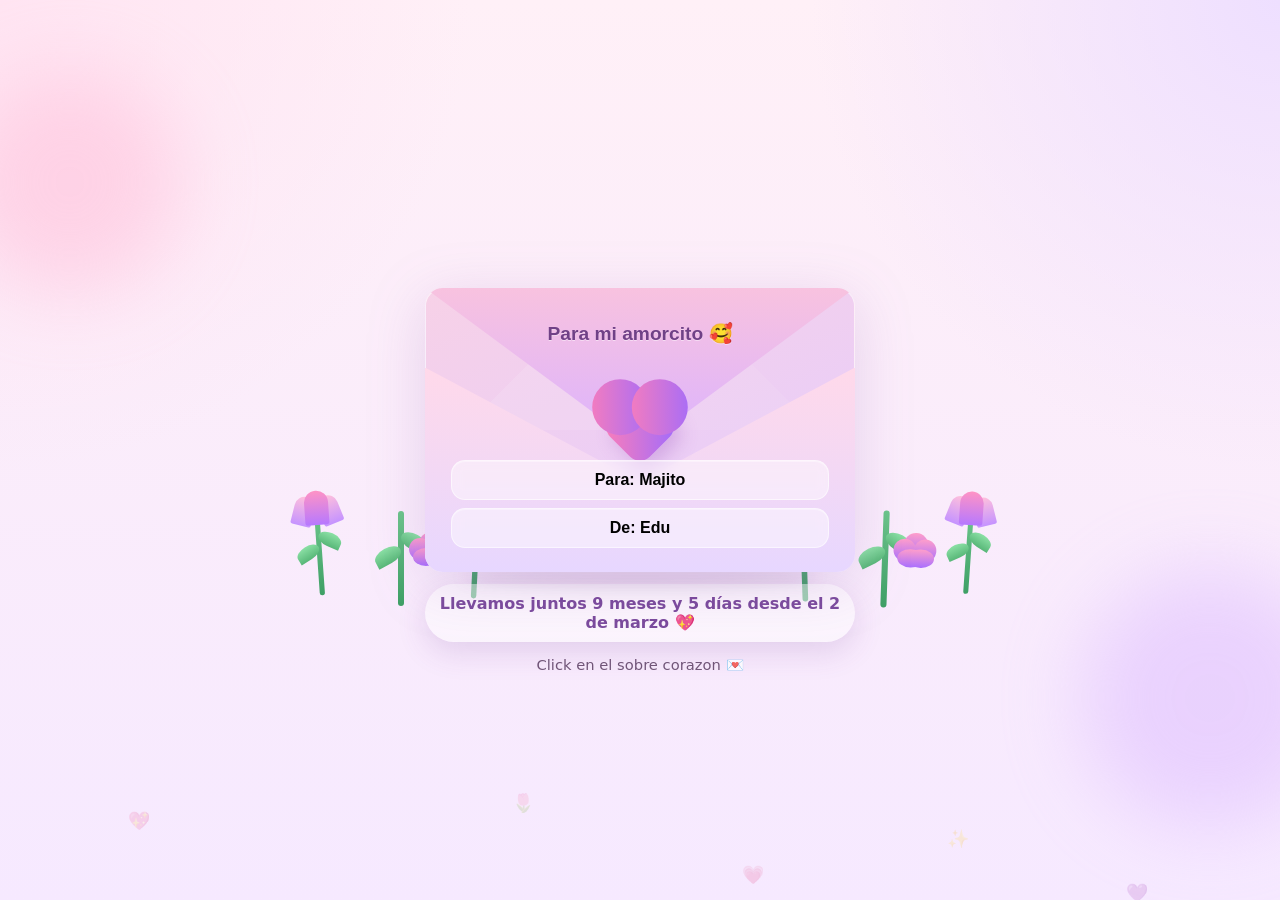
==== majito/index.html @ 1f786a7c "card added" ====
<!DOCTYPE html><html lang="es" data-astro-cid-j7pv25f6> <head><meta charset="UTF-8"><meta name="viewport" content="width=device-width, initial-scale=1.0"><title>Carta para mi novia</title><link rel="stylesheet" href="/majito/_astro/index@_@astro.CJ7zV6UV.css"></head> <body data-astro-cid-j7pv25f6> <main class="page" data-astro-cid-j7pv25f6> <div class="background-glow" data-astro-cid-j7pv25f6> <div class="blob one" data-astro-cid-j7pv25f6></div> <div class="blob two" data-astro-cid-j7pv25f6></div> </div> <div class="floating-hearts" aria-hidden="true" data-astro-cid-j7pv25f6> <span data-astro-cid-j7pv25f6>💖</span> <span data-astro-cid-j7pv25f6>💜</span> <span data-astro-cid-j7pv25f6>🌷</span> <span data-astro-cid-j7pv25f6>💗</span> <span data-astro-cid-j7pv25f6>✨</span> <span data-astro-cid-j7pv25f6>💜</span> </div> <section class="scene" data-astro-cid-j7pv25f6> <div class="flowers" aria-hidden="true" data-astro-cid-j7pv25f6> <div class="flower tulip f1" data-astro-cid-j7pv25f6> <div class="stem" data-astro-cid-j7pv25f6></div> <div class="leaf left" data-astro-cid-j7pv25f6></div> <div class="leaf right" data-astro-cid-j7pv25f6></div> <div class="bloom" data-astro-cid-j7pv25f6> <div class="petal left" data-astro-cid-j7pv25f6></div> <div class="petal center" data-astro-cid-j7pv25f6></div> <div class="petal right" data-astro-cid-j7pv25f6></div> </div> </div> <div class="flower rose f2" data-astro-cid-j7pv25f6> <div class="stem" data-astro-cid-j7pv25f6></div> <div class="leaf left" data-astro-cid-j7pv25f6></div> <div class="leaf right" data-astro-cid-j7pv25f6></div> <div class="bloom" data-astro-cid-j7pv25f6> <div class="petal p1" data-astro-cid-j7pv25f6></div> <div class="petal p2" data-astro-cid-j7pv25f6></div> <div class="petal p3" data-astro-cid-j7pv25f6></div> <div class="petal p4" data-astro-cid-j7pv25f6></div> <div class="petal p5" data-astro-cid-j7pv25f6></div> </div> </div> <div class="flower tulip f3" data-astro-cid-j7pv25f6> <div class="stem" data-astro-cid-j7pv25f6></div> <div class="leaf left" data-astro-cid-j7pv25f6></div> <div class="leaf right" data-astro-cid-j7pv25f6></div> <div class="bloom" data-astro-cid-j7pv25f6> <div class="petal left" data-astro-cid-j7pv25f6></div> <div class="petal center" data-astro-cid-j7pv25f6></div> <div class="petal right" data-astro-cid-j7pv25f6></div> </div> </div> <div class="flower tulip f4" data-astro-cid-j7pv25f6> <div class="stem" data-astro-cid-j7pv25f6></div> <div class="leaf left" data-astro-cid-j7pv25f6></div> <div class="leaf right" data-astro-cid-j7pv25f6></div> <div class="bloom" data-astro-cid-j7pv25f6> <div class="petal left" data-astro-cid-j7pv25f6></div> <div class="petal center" data-astro-cid-j7pv25f6></div> <div class="petal right" data-astro-cid-j7pv25f6></div> </div> </div> <div class="flower rose f5" data-astro-cid-j7pv25f6> <div class="stem" data-astro-cid-j7pv25f6></div> <div class="leaf left" data-astro-cid-j7pv25f6></div> <div class="leaf right" data-astro-cid-j7pv25f6></div> <div class="bloom" data-astro-cid-j7pv25f6> <div class="petal p1" data-astro-cid-j7pv25f6></div> <div class="petal p2" data-astro-cid-j7pv25f6></div> <div class="petal p3" data-astro-cid-j7pv25f6></div> <div class="petal p4" data-astro-cid-j7pv25f6></div> <div class="petal p5" data-astro-cid-j7pv25f6></div> </div> </div> <div class="flower tulip f6" data-astro-cid-j7pv25f6> <div class="stem" data-astro-cid-j7pv25f6></div> <div class="leaf left" data-astro-cid-j7pv25f6></div> <div class="leaf right" data-astro-cid-j7pv25f6></div> <div class="bloom" data-astro-cid-j7pv25f6> <div class="petal left" data-astro-cid-j7pv25f6></div> <div class="petal center" data-astro-cid-j7pv25f6></div> <div class="petal right" data-astro-cid-j7pv25f6></div> </div> </div> </div> <div class="envelope-wrapper" data-astro-cid-j7pv25f6> <button class="envelope-button" id="openEnvelope" aria-label="Abrir carta" type="button" data-astro-cid-j7pv25f6> <div class="envelope-shadow" data-astro-cid-j7pv25f6></div> <div class="envelope" data-astro-cid-j7pv25f6> <div class="envelope-back" data-astro-cid-j7pv25f6></div> <div class="envelope-front" data-astro-cid-j7pv25f6> <div class="flap" id="flap" data-astro-cid-j7pv25f6></div> <div class="pocket" data-astro-cid-j7pv25f6></div> <div class="heart-seal" data-astro-cid-j7pv25f6></div> <div class="envelope-text" data-astro-cid-j7pv25f6> <div class="title" data-astro-cid-j7pv25f6>Para mi amorcito 🥰</div> <div class="labels" data-astro-cid-j7pv25f6> <div class="label-box" data-astro-cid-j7pv25f6>Para: Majito</div> <div class="label-box" data-astro-cid-j7pv25f6>De: Edu</div> </div> </div> </div> </div> </button> <div class="counter" id="loveCounter" data-astro-cid-j7pv25f6>
Llevamos juntos...
</div> <div class="hint" data-astro-cid-j7pv25f6>Click en el sobre corazon 💌</div> </div> </section> </main> <div class="overlay" id="overlay" aria-hidden="true" data-astro-cid-j7pv25f6> <div class="petals" aria-hidden="true" data-astro-cid-j7pv25f6> <span data-astro-cid-j7pv25f6>🌷</span> <span data-astro-cid-j7pv25f6>🌸</span> <span data-astro-cid-j7pv25f6>💮</span> <span data-astro-cid-j7pv25f6>🌷</span> <span data-astro-cid-j7pv25f6>🌸</span> <span data-astro-cid-j7pv25f6>💮</span> </div> <article class="letter-modal" id="letterModal" role="dialog" aria-modal="true" aria-labelledby="letterTitle" data-astro-cid-j7pv25f6> <div class="letter-top" data-astro-cid-j7pv25f6> <div class="mini-hearts" data-astro-cid-j7pv25f6> <span data-astro-cid-j7pv25f6>💖</span> <span data-astro-cid-j7pv25f6>💜</span> <span data-astro-cid-j7pv25f6>🌷</span> </div> <button class="close-btn" id="closeModal" aria-label="Cerrar carta" type="button" data-astro-cid-j7pv25f6>
✕
</button> </div> <div class="letter-paper" data-astro-cid-j7pv25f6> <div class="letter-content" id="letterContent" data-astro-cid-j7pv25f6> 
  <h2>Para la luz de mi vida 💖</h2>
  <p>
    El universo tiene miles de millones de años de existendcia, y en el pasan muchos escenarios
    el simple hecho de que la vida sea posible es un mero milagro, y pudieron darse muchos escenarios
    para usted y para mi distintos a este.
  </p>
  <p>
    Agradezco que estemos en el mejor de todos :) usted y yo juntos ❤️, es la casualidad mas linda de mi vida,
    me hace feliz el tiempo que paso a su lado 😘.
  </p>
  <p>
  Mientras me quede vida como dijo Jorge Drexler la quiero, la querre y la quise siempre mi Majito bella. 🌷💜
  </p>
 <p class="signature" data-astro-cid-j7pv25f6>Edu 💕</p> </div> </div> </article> </div> <script>(function(){const relationshipStart = "2026-03-02";

      const overlay = document.getElementById("overlay");
      const modal = document.getElementById("letterModal");
      const openEnvelope = document.getElementById("openEnvelope");
      const closeModal = document.getElementById("closeModal");
      const flap = document.getElementById("flap");
      const loveCounter = document.getElementById("loveCounter");

      function calculateTimeTogether(startDateString) {
        const startDate = new Date(`${startDateString}T00:00:00`);
        const now = new Date();

        const diffMs = now - startDate;
        const totalDays = Math.floor(diffMs / (1000 * 60 * 60 * 24));

        const months = Math.floor(totalDays / 30.44);
        const remainingDays = Math.floor(totalDays - months * 30.44);

        if (months > 0) {
          return `${months} mes${months !== 1 ? "es" : ""} y ${remainingDays} día${remainingDays !== 1 ? "s" : ""}`;
        }

        return `${totalDays} día${totalDays !== 1 ? "s" : ""}`;
      }

      function updateCounter() {
        loveCounter.textContent =
          `Llevamos juntos ${calculateTimeTogether(relationshipStart)} desde el 2 de marzo 💖`;
      }

      function openLetter() {
        flap.style.transform = "rotateX(180deg)";
        setTimeout(() => {
          overlay.classList.add("open");
          overlay.setAttribute("aria-hidden", "false");
          document.body.style.overflow = "hidden";
        }, 320);
      }

      function closeLetter() {
        overlay.classList.remove("open");
        overlay.setAttribute("aria-hidden", "true");
        document.body.style.overflow = "";
        setTimeout(() => {
          flap.style.transform = "rotateX(0deg)";
        }, 180);
      }

      openEnvelope?.addEventListener("click", openLetter);
      closeModal?.addEventListener("click", closeLetter);

      overlay?.addEventListener("click", (event) => {
        if (!modal.contains(event.target)) {
          closeLetter();
        }
      });

      document.addEventListener("keydown", (event) => {
        if (event.key === "Escape" && overlay.classList.contains("open")) {
          closeLetter();
        }
      });

      updateCounter();
    })();</script> </body> </html>
---- majito/_astro/index@_@astro.CJ7zV6UV.css ----
:root{--bg-1: #fff0f7;--bg-2: #f6e9ff;--pink: #ff7eb6;--pink-soft: #ffd2e7;--purple: #9d6bff;--purple-soft: #e6d7ff;--text: #4b2d53;--white: #ffffff;--shadow: 0 18px 45px rgba(114, 59, 148, .2);--shadow-soft: 0 10px 30px rgba(114, 59, 148, .16);--envelope-width: min(88vw, 430px);--envelope-height: calc(var(--envelope-width) * .66);--radius: 22px}[data-astro-cid-j7pv25f6]{box-sizing:border-box}html,body{margin:0;padding:0;min-height:100%;font-family:Segoe UI,system-ui,-apple-system,BlinkMacSystemFont,sans-serif;color:var(--text);background:radial-gradient(circle at top left,#ffe4f2 0%,transparent 30%),radial-gradient(circle at top right,#eedfff 0%,transparent 30%),linear-gradient(180deg,var(--bg-1),var(--bg-2))}body{overflow-x:hidden}.page[data-astro-cid-j7pv25f6]{min-height:100vh;position:relative;display:grid;place-items:center;padding:24px 16px 40px;isolation:isolate}.background-glow[data-astro-cid-j7pv25f6]{position:absolute;inset:0;overflow:hidden;pointer-events:none;z-index:-2}.blob[data-astro-cid-j7pv25f6]{position:absolute;border-radius:999px;filter:blur(40px);opacity:.45}.blob[data-astro-cid-j7pv25f6].one{width:220px;height:220px;background:#ffb7d4;top:8%;left:-40px}.blob[data-astro-cid-j7pv25f6].two{width:260px;height:260px;background:#d8b4ff;bottom:8%;right:-60px}.floating-hearts[data-astro-cid-j7pv25f6]{position:absolute;inset:0;overflow:hidden;pointer-events:none;z-index:-1}.floating-hearts[data-astro-cid-j7pv25f6] span[data-astro-cid-j7pv25f6]{position:absolute;font-size:18px;opacity:.18;animation:floatUp linear infinite}.floating-hearts[data-astro-cid-j7pv25f6] span[data-astro-cid-j7pv25f6]:nth-child(1){left:10%;top:90%;animation-duration:10s}.floating-hearts[data-astro-cid-j7pv25f6] span[data-astro-cid-j7pv25f6]:nth-child(2){left:25%;top:100%;animation-duration:12s}.floating-hearts[data-astro-cid-j7pv25f6] span[data-astro-cid-j7pv25f6]:nth-child(3){left:40%;top:88%;animation-duration:9s}.floating-hearts[data-astro-cid-j7pv25f6] span[data-astro-cid-j7pv25f6]:nth-child(4){left:58%;top:96%;animation-duration:13s}.floating-hearts[data-astro-cid-j7pv25f6] span[data-astro-cid-j7pv25f6]:nth-child(5){left:74%;top:92%;animation-duration:11s}.floating-hearts[data-astro-cid-j7pv25f6] span[data-astro-cid-j7pv25f6]:nth-child(6){left:88%;top:98%;animation-duration:14s}@keyframes floatUp{0%{transform:translateY(0) scale(.8);opacity:0}20%{opacity:.18}to{transform:translateY(-120vh) scale(1.2);opacity:0}}.scene[data-astro-cid-j7pv25f6]{width:100%;max-width:760px;display:flex;justify-content:center;align-items:center;position:relative}.flowers[data-astro-cid-j7pv25f6]{position:absolute;inset:auto 0 -10px;height:180px;pointer-events:none;z-index:0}.flower[data-astro-cid-j7pv25f6]{position:absolute;bottom:0;width:70px;height:150px}.stem[data-astro-cid-j7pv25f6]{position:absolute;bottom:0;left:50%;width:6px;height:95px;background:linear-gradient(180deg,#6bc58a,#3e9f65);border-radius:999px;transform:translate(-50%)}.leaf[data-astro-cid-j7pv25f6]{position:absolute;width:28px;height:16px;background:linear-gradient(180deg,#8be0a5,#58b778);border-radius:50% 50% 50% 0}.leaf[data-astro-cid-j7pv25f6].left{left:8px;bottom:42px;transform:rotate(-28deg)}.leaf[data-astro-cid-j7pv25f6].right{right:8px;bottom:56px;transform:scaleX(-1) rotate(-28deg)}.bloom[data-astro-cid-j7pv25f6]{position:absolute;bottom:82px;left:50%;transform:translate(-50%)}.tulip[data-astro-cid-j7pv25f6] .petal[data-astro-cid-j7pv25f6]{position:absolute;bottom:0;border-radius:50px 50px 10px 10px}.tulip[data-astro-cid-j7pv25f6] .petal[data-astro-cid-j7pv25f6].center{width:28px;height:40px;left:50%;transform:translate(-50%);background:linear-gradient(180deg,#ff93c5,#b678ff);z-index:2}.tulip[data-astro-cid-j7pv25f6] .petal[data-astro-cid-j7pv25f6].left,.tulip[data-astro-cid-j7pv25f6] .petal[data-astro-cid-j7pv25f6].right{width:24px;height:34px;background:linear-gradient(180deg,#ffc0dc,#c593ff);z-index:1}.tulip[data-astro-cid-j7pv25f6] .petal[data-astro-cid-j7pv25f6].left{left:3px;transform:rotate(-18deg)}.tulip[data-astro-cid-j7pv25f6] .petal[data-astro-cid-j7pv25f6].right{right:3px;transform:rotate(18deg)}.rose[data-astro-cid-j7pv25f6] .petal[data-astro-cid-j7pv25f6]{position:absolute;border-radius:50%;background:linear-gradient(180deg,#ff9ecb,#a96fff)}.rose[data-astro-cid-j7pv25f6] .petal[data-astro-cid-j7pv25f6].p1{width:24px;height:24px;left:18px;top:8px}.rose[data-astro-cid-j7pv25f6] .petal[data-astro-cid-j7pv25f6].p2{width:22px;height:22px;left:8px;top:14px}.rose[data-astro-cid-j7pv25f6] .petal[data-astro-cid-j7pv25f6].p3{width:22px;height:22px;left:28px;top:14px}.rose[data-astro-cid-j7pv25f6] .petal[data-astro-cid-j7pv25f6].p4{width:26px;height:18px;left:12px;top:24px}.rose[data-astro-cid-j7pv25f6] .petal[data-astro-cid-j7pv25f6].p5{width:26px;height:18px;left:22px;top:24px}.flower[data-astro-cid-j7pv25f6].f1{left:3%;transform:scale(.86) rotate(-4deg)}.flower[data-astro-cid-j7pv25f6].f2{left:14%;transform:scale(1)}.flower[data-astro-cid-j7pv25f6].f3{left:24%;transform:scale(.9) rotate(3deg)}.flower[data-astro-cid-j7pv25f6].f4{right:24%;transform:scale(.94) rotate(-2deg)}.flower[data-astro-cid-j7pv25f6].f5{right:13%;transform:scale(1.02) rotate(2deg)}.flower[data-astro-cid-j7pv25f6].f6{right:2%;transform:scale(.84) rotate(4deg)}.envelope-wrapper[data-astro-cid-j7pv25f6]{position:relative;z-index:2;width:var(--envelope-width);height:calc(var(--envelope-height) + 24px);display:grid;place-items:center}.envelope-button[data-astro-cid-j7pv25f6]{position:relative;width:var(--envelope-width);height:var(--envelope-height);background:transparent;border:0;padding:0;cursor:pointer;outline:none;transition:transform .25s ease}.envelope-button[data-astro-cid-j7pv25f6]:hover{transform:translateY(-4px) scale(1.01)}.envelope-shadow[data-astro-cid-j7pv25f6]{position:absolute;width:82%;height:20px;background:#673b8026;border-radius:50%;bottom:-14px;left:50%;transform:translate(-50%);filter:blur(8px)}.envelope[data-astro-cid-j7pv25f6]{position:relative;width:100%;height:100%;filter:drop-shadow(0 12px 28px rgba(130,75,167,.18))}.envelope-back[data-astro-cid-j7pv25f6]{position:absolute;inset:0;background:linear-gradient(160deg,#f7d1e7,#e4ccff);border-radius:18px;overflow:hidden;border:1px solid rgba(255,255,255,.65)}.envelope-back[data-astro-cid-j7pv25f6]:before{content:"";position:absolute;inset:0;background:linear-gradient(135deg,transparent 50%,rgba(255,255,255,.35) 50%) top left / 50% 50% no-repeat,linear-gradient(225deg,transparent 50%,rgba(255,255,255,.18) 50%) top right / 50% 50% no-repeat;opacity:.35}.envelope-front[data-astro-cid-j7pv25f6]{position:absolute;inset:0}.flap[data-astro-cid-j7pv25f6]{position:absolute;top:0;left:0;width:100%;height:56%;clip-path:polygon(0 0,100% 0,50% 100%);background:linear-gradient(180deg,#f8c2df,#dbb3ff);transform-origin:top center;transition:transform .7s cubic-bezier(.22,1,.36,1);z-index:4;border-top-left-radius:18px;border-top-right-radius:18px}.pocket[data-astro-cid-j7pv25f6]{position:absolute;bottom:0;left:0;width:100%;height:72%;background:linear-gradient(180deg,#ffd9ea,#e7d7ff);clip-path:polygon(0 0,50% 56%,100% 0,100% 100%,0 100%);z-index:3;border-bottom-left-radius:18px;border-bottom-right-radius:18px}.heart-seal[data-astro-cid-j7pv25f6]{position:absolute;left:50%;top:49%;transform:translate(-50%,-50%) rotate(-45deg);width:56px;height:56px;background:linear-gradient(135deg,var(--pink),var(--purple));border-radius:14px;z-index:5;box-shadow:0 10px 18px #9c5ac14d}.heart-seal[data-astro-cid-j7pv25f6]:before,.heart-seal[data-astro-cid-j7pv25f6]:after{content:"";position:absolute;width:56px;height:56px;background:inherit;border-radius:50%}.heart-seal[data-astro-cid-j7pv25f6]:before{top:-28px;left:0}.heart-seal[data-astro-cid-j7pv25f6]:after{top:0;left:28px}.envelope-text[data-astro-cid-j7pv25f6]{position:absolute;z-index:6;width:100%;padding:24px 26px 16px;display:flex;flex-direction:column;justify-content:space-between;height:100%;pointer-events:none}.title[data-astro-cid-j7pv25f6]{text-align:center;font-size:clamp(1rem,2.6vw,1.2rem);font-weight:700;margin-top:10px;color:#704187;text-shadow:0 1px 0 rgba(255,255,255,.45)}.labels[data-astro-cid-j7pv25f6]{display:grid;gap:8px;margin-top:auto;margin-bottom:8px;font-size:clamp(.88rem,2.8vw,1rem);font-weight:600}.label-box[data-astro-cid-j7pv25f6]{background:#ffffff73;border:1px solid rgba(255,255,255,.55);backdrop-filter:blur(6px);border-radius:14px;padding:10px 12px;box-shadow:inset 0 1px #ffffff59}.counter[data-astro-cid-j7pv25f6]{margin-top:12px;text-align:center;font-size:clamp(.88rem,2.8vw,1rem);font-weight:700;color:#7b4b9d;background:#ffffff80;padding:10px 14px;border-radius:999px;width:fit-content;margin-left:auto;margin-right:auto;box-shadow:var(--shadow-soft)}.hint[data-astro-cid-j7pv25f6]{margin-top:14px;text-align:center;font-size:.92rem;color:#4b2d53c7}.overlay[data-astro-cid-j7pv25f6]{position:fixed;inset:0;background:#48235a57;backdrop-filter:blur(8px);display:grid;place-items:center;padding:18px;opacity:0;visibility:hidden;transition:opacity .35s ease,visibility .35s ease;z-index:30}.overlay[data-astro-cid-j7pv25f6].open{opacity:1;visibility:visible}.letter-modal[data-astro-cid-j7pv25f6]{position:relative;width:min(92vw,560px);max-height:min(82vh,760px);background:linear-gradient(180deg,#fffafc,#fff4fb);border-radius:28px;box-shadow:0 24px 70px #47265e47;overflow:hidden;transform:translateY(38px) scale(.88) rotateX(12deg);opacity:0;transition:transform .55s cubic-bezier(.22,1,.36,1),opacity .4s ease}.overlay[data-astro-cid-j7pv25f6].open .letter-modal[data-astro-cid-j7pv25f6]{transform:translateY(0) scale(1) rotateX(0);opacity:1}.letter-top[data-astro-cid-j7pv25f6]{padding:18px 18px 0;display:flex;justify-content:space-between;align-items:center}.mini-hearts[data-astro-cid-j7pv25f6]{display:flex;gap:8px;color:var(--pink);font-size:1rem}.close-btn[data-astro-cid-j7pv25f6]{width:42px;height:42px;border:0;border-radius:999px;background:linear-gradient(135deg,#ffd6eb,#ead8ff);color:#7c4f9d;font-size:1.15rem;font-weight:700;cursor:pointer;box-shadow:var(--shadow-soft)}.letter-paper[data-astro-cid-j7pv25f6]{position:relative;margin:14px;padding:24px 22px 28px;border-radius:22px;background:linear-gradient(180deg,#ffffffe6,#fffffffa),repeating-linear-gradient(to bottom,transparent 0,transparent 31px,rgba(196,168,216,.16) 32px);box-shadow:inset 0 0 0 1px #d4b4e659;overflow-y:auto;max-height:min(65vh,620px)}.letter-paper[data-astro-cid-j7pv25f6]:before{content:"";position:absolute;top:0;left:28px;width:2px;height:100%;background:#ff8fba33}.letter-content[data-astro-cid-j7pv25f6]{position:relative;z-index:1;padding-left:12px}.letter-content[data-astro-cid-j7pv25f6] h2[data-astro-cid-j7pv25f6]{margin:0 0 16px;font-size:clamp(1.5rem,4vw,2rem);color:#8747aa}.letter-content[data-astro-cid-j7pv25f6] p[data-astro-cid-j7pv25f6]{font-size:clamp(1rem,3vw,1.08rem);line-height:1.85;margin:0 0 16px}.signature[data-astro-cid-j7pv25f6]{margin-top:22px;font-weight:700;color:#8d4bb0}.petals[data-astro-cid-j7pv25f6]{position:absolute;inset:0;pointer-events:none;overflow:hidden}.petals[data-astro-cid-j7pv25f6] span[data-astro-cid-j7pv25f6]{position:absolute;top:-20px;font-size:18px;opacity:0}.overlay[data-astro-cid-j7pv25f6].open .petals[data-astro-cid-j7pv25f6] span[data-astro-cid-j7pv25f6]{animation:petalsDrop 4.2s linear infinite}.petals[data-astro-cid-j7pv25f6] span[data-astro-cid-j7pv25f6]:nth-child(1){left:8%;animation-delay:0s}.petals[data-astro-cid-j7pv25f6] span[data-astro-cid-j7pv25f6]:nth-child(2){left:22%;animation-delay:.7s}.petals[data-astro-cid-j7pv25f6] span[data-astro-cid-j7pv25f6]:nth-child(3){left:38%;animation-delay:1.3s}.petals[data-astro-cid-j7pv25f6] span[data-astro-cid-j7pv25f6]:nth-child(4){left:56%;animation-delay:1.9s}.petals[data-astro-cid-j7pv25f6] span[data-astro-cid-j7pv25f6]:nth-child(5){left:72%;animation-delay:2.5s}.petals[data-astro-cid-j7pv25f6] span[data-astro-cid-j7pv25f6]:nth-child(6){left:88%;animation-delay:3.1s}@keyframes petalsDrop{0%{transform:translateY(-20px) rotate(0) scale(.8);opacity:0}15%{opacity:.9}to{transform:translateY(110vh) rotate(240deg) scale(1.1);opacity:0}}@media(max-width:520px){.flowers[data-astro-cid-j7pv25f6]{height:140px}.flower[data-astro-cid-j7pv25f6]{width:58px;height:120px}.stem[data-astro-cid-j7pv25f6]{height:76px}.counter[data-astro-cid-j7pv25f6]{max-width:90%;line-height:1.45}.letter-paper[data-astro-cid-j7pv25f6]{padding:20px 16px 24px}}@media(prefers-reduced-motion:reduce){[data-astro-cid-j7pv25f6],[data-astro-cid-j7pv25f6]:before,[data-astro-cid-j7pv25f6]:after{animation:none!important;transition:none!important;scroll-behavior:auto!important}}
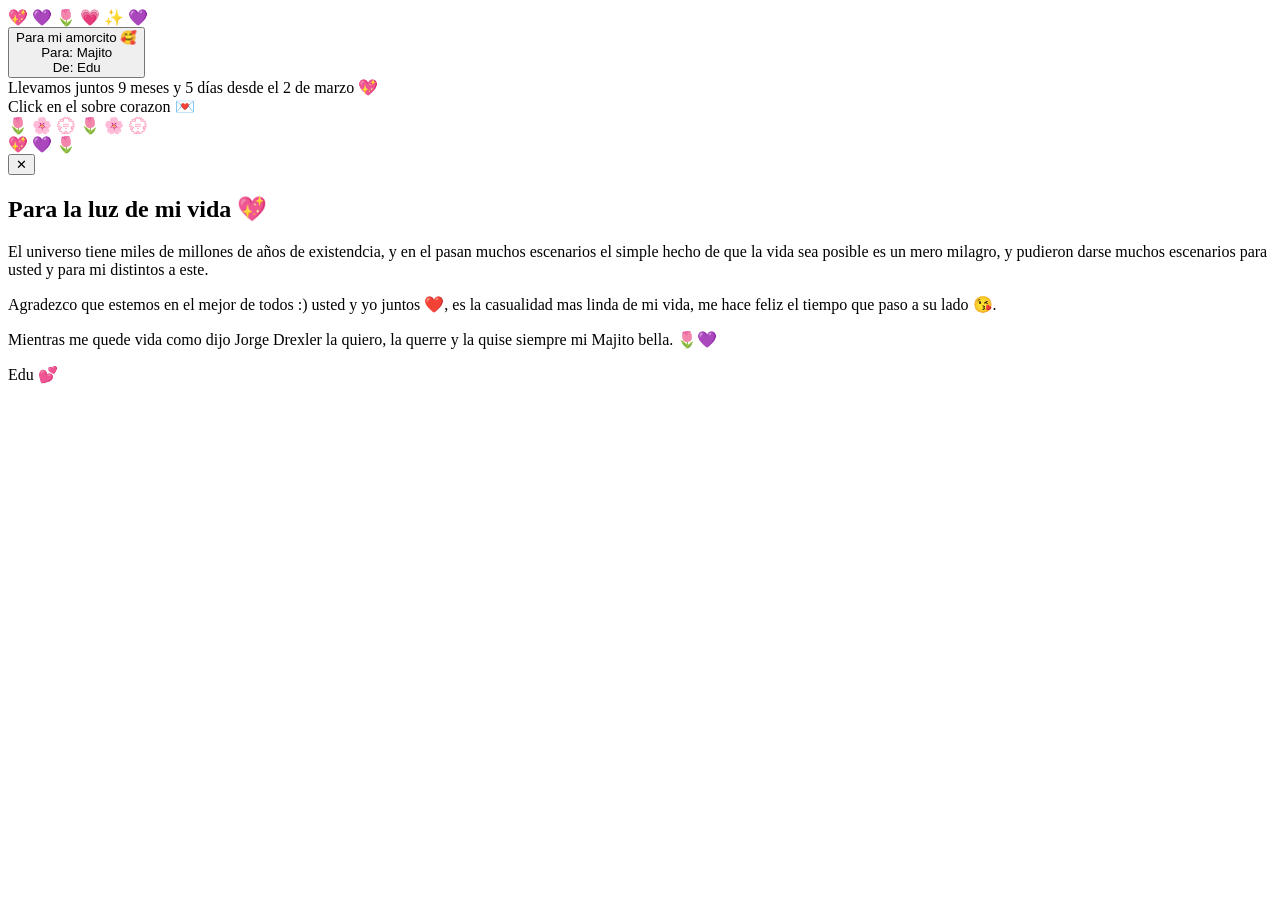
==== commit 5ec46e28: "fix card" ====
--- a/majito/index.html
+++ b/majito/index.html
@@ -1,4 +1,4 @@
-<!DOCTYPE html><html lang="es" data-astro-cid-j7pv25f6> <head><meta charset="UTF-8"><meta name="viewport" content="width=device-width, initial-scale=1.0"><title>Carta para mi novia</title><link rel="stylesheet" href="/majito/_astro/index@_@astro.CJ7zV6UV.css"></head> <body data-astro-cid-j7pv25f6> <main class="page" data-astro-cid-j7pv25f6> <div class="background-glow" data-astro-cid-j7pv25f6> <div class="blob one" data-astro-cid-j7pv25f6></div> <div class="blob two" data-astro-cid-j7pv25f6></div> </div> <div class="floating-hearts" aria-hidden="true" data-astro-cid-j7pv25f6> <span data-astro-cid-j7pv25f6>💖</span> <span data-astro-cid-j7pv25f6>💜</span> <span data-astro-cid-j7pv25f6>🌷</span> <span data-astro-cid-j7pv25f6>💗</span> <span data-astro-cid-j7pv25f6>✨</span> <span data-astro-cid-j7pv25f6>💜</span> </div> <section class="scene" data-astro-cid-j7pv25f6> <div class="flowers" aria-hidden="true" data-astro-cid-j7pv25f6> <div class="flower tulip f1" data-astro-cid-j7pv25f6> <div class="stem" data-astro-cid-j7pv25f6></div> <div class="leaf left" data-astro-cid-j7pv25f6></div> <div class="leaf right" data-astro-cid-j7pv25f6></div> <div class="bloom" data-astro-cid-j7pv25f6> <div class="petal left" data-astro-cid-j7pv25f6></div> <div class="petal center" data-astro-cid-j7pv25f6></div> <div class="petal right" data-astro-cid-j7pv25f6></div> </div> </div> <div class="flower rose f2" data-astro-cid-j7pv25f6> <div class="stem" data-astro-cid-j7pv25f6></div> <div class="leaf left" data-astro-cid-j7pv25f6></div> <div class="leaf right" data-astro-cid-j7pv25f6></div> <div class="bloom" data-astro-cid-j7pv25f6> <div class="petal p1" data-astro-cid-j7pv25f6></div> <div class="petal p2" data-astro-cid-j7pv25f6></div> <div class="petal p3" data-astro-cid-j7pv25f6></div> <div class="petal p4" data-astro-cid-j7pv25f6></div> <div class="petal p5" data-astro-cid-j7pv25f6></div> </div> </div> <div class="flower tulip f3" data-astro-cid-j7pv25f6> <div class="stem" data-astro-cid-j7pv25f6></div> <div class="leaf left" data-astro-cid-j7pv25f6></div> <div class="leaf right" data-astro-cid-j7pv25f6></div> <div class="bloom" data-astro-cid-j7pv25f6> <div class="petal left" data-astro-cid-j7pv25f6></div> <div class="petal center" data-astro-cid-j7pv25f6></div> <div class="petal right" data-astro-cid-j7pv25f6></div> </div> </div> <div class="flower tulip f4" data-astro-cid-j7pv25f6> <div class="stem" data-astro-cid-j7pv25f6></div> <div class="leaf left" data-astro-cid-j7pv25f6></div> <div class="leaf right" data-astro-cid-j7pv25f6></div> <div class="bloom" data-astro-cid-j7pv25f6> <div class="petal left" data-astro-cid-j7pv25f6></div> <div class="petal center" data-astro-cid-j7pv25f6></div> <div class="petal right" data-astro-cid-j7pv25f6></div> </div> </div> <div class="flower rose f5" data-astro-cid-j7pv25f6> <div class="stem" data-astro-cid-j7pv25f6></div> <div class="leaf left" data-astro-cid-j7pv25f6></div> <div class="leaf right" data-astro-cid-j7pv25f6></div> <div class="bloom" data-astro-cid-j7pv25f6> <div class="petal p1" data-astro-cid-j7pv25f6></div> <div class="petal p2" data-astro-cid-j7pv25f6></div> <div class="petal p3" data-astro-cid-j7pv25f6></div> <div class="petal p4" data-astro-cid-j7pv25f6></div> <div class="petal p5" data-astro-cid-j7pv25f6></div> </div> </div> <div class="flower tulip f6" data-astro-cid-j7pv25f6> <div class="stem" data-astro-cid-j7pv25f6></div> <div class="leaf left" data-astro-cid-j7pv25f6></div> <div class="leaf right" data-astro-cid-j7pv25f6></div> <div class="bloom" data-astro-cid-j7pv25f6> <div class="petal left" data-astro-cid-j7pv25f6></div> <div class="petal center" data-astro-cid-j7pv25f6></div> <div class="petal right" data-astro-cid-j7pv25f6></div> </div> </div> </div> <div class="envelope-wrapper" data-astro-cid-j7pv25f6> <button class="envelope-button" id="openEnvelope" aria-label="Abrir carta" type="button" data-astro-cid-j7pv25f6> <div class="envelope-shadow" data-astro-cid-j7pv25f6></div> <div class="envelope" data-astro-cid-j7pv25f6> <div class="envelope-back" data-astro-cid-j7pv25f6></div> <div class="envelope-front" data-astro-cid-j7pv25f6> <div class="flap" id="flap" data-astro-cid-j7pv25f6></div> <div class="pocket" data-astro-cid-j7pv25f6></div> <div class="heart-seal" data-astro-cid-j7pv25f6></div> <div class="envelope-text" data-astro-cid-j7pv25f6> <div class="title" data-astro-cid-j7pv25f6>Para mi amorcito 🥰</div> <div class="labels" data-astro-cid-j7pv25f6> <div class="label-box" data-astro-cid-j7pv25f6>Para: Majito</div> <div class="label-box" data-astro-cid-j7pv25f6>De: Edu</div> </div> </div> </div> </div> </button> <div class="counter" id="loveCounter" data-astro-cid-j7pv25f6>
+<!DOCTYPE html><html lang="es" data-astro-cid-j7pv25f6> <head><meta charset="UTF-8"><meta name="viewport" content="width=device-width, initial-scale=1.0"><title>Carta para mi novia</title><link rel="stylesheet" href="/mgp-public-deploy/majito/_astro/index@_@astro.CJ7zV6UV.css"></head> <body data-astro-cid-j7pv25f6> <main class="page" data-astro-cid-j7pv25f6> <div class="background-glow" data-astro-cid-j7pv25f6> <div class="blob one" data-astro-cid-j7pv25f6></div> <div class="blob two" data-astro-cid-j7pv25f6></div> </div> <div class="floating-hearts" aria-hidden="true" data-astro-cid-j7pv25f6> <span data-astro-cid-j7pv25f6>💖</span> <span data-astro-cid-j7pv25f6>💜</span> <span data-astro-cid-j7pv25f6>🌷</span> <span data-astro-cid-j7pv25f6>💗</span> <span data-astro-cid-j7pv25f6>✨</span> <span data-astro-cid-j7pv25f6>💜</span> </div> <section class="scene" data-astro-cid-j7pv25f6> <div class="flowers" aria-hidden="true" data-astro-cid-j7pv25f6> <div class="flower tulip f1" data-astro-cid-j7pv25f6> <div class="stem" data-astro-cid-j7pv25f6></div> <div class="leaf left" data-astro-cid-j7pv25f6></div> <div class="leaf right" data-astro-cid-j7pv25f6></div> <div class="bloom" data-astro-cid-j7pv25f6> <div class="petal left" data-astro-cid-j7pv25f6></div> <div class="petal center" data-astro-cid-j7pv25f6></div> <div class="petal right" data-astro-cid-j7pv25f6></div> </div> </div> <div class="flower rose f2" data-astro-cid-j7pv25f6> <div class="stem" data-astro-cid-j7pv25f6></div> <div class="leaf left" data-astro-cid-j7pv25f6></div> <div class="leaf right" data-astro-cid-j7pv25f6></div> <div class="bloom" data-astro-cid-j7pv25f6> <div class="petal p1" data-astro-cid-j7pv25f6></div> <div class="petal p2" data-astro-cid-j7pv25f6></div> <div class="petal p3" data-astro-cid-j7pv25f6></div> <div class="petal p4" data-astro-cid-j7pv25f6></div> <div class="petal p5" data-astro-cid-j7pv25f6></div> </div> </div> <div class="flower tulip f3" data-astro-cid-j7pv25f6> <div class="stem" data-astro-cid-j7pv25f6></div> <div class="leaf left" data-astro-cid-j7pv25f6></div> <div class="leaf right" data-astro-cid-j7pv25f6></div> <div class="bloom" data-astro-cid-j7pv25f6> <div class="petal left" data-astro-cid-j7pv25f6></div> <div class="petal center" data-astro-cid-j7pv25f6></div> <div class="petal right" data-astro-cid-j7pv25f6></div> </div> </div> <div class="flower tulip f4" data-astro-cid-j7pv25f6> <div class="stem" data-astro-cid-j7pv25f6></div> <div class="leaf left" data-astro-cid-j7pv25f6></div> <div class="leaf right" data-astro-cid-j7pv25f6></div> <div class="bloom" data-astro-cid-j7pv25f6> <div class="petal left" data-astro-cid-j7pv25f6></div> <div class="petal center" data-astro-cid-j7pv25f6></div> <div class="petal right" data-astro-cid-j7pv25f6></div> </div> </div> <div class="flower rose f5" data-astro-cid-j7pv25f6> <div class="stem" data-astro-cid-j7pv25f6></div> <div class="leaf left" data-astro-cid-j7pv25f6></div> <div class="leaf right" data-astro-cid-j7pv25f6></div> <div class="bloom" data-astro-cid-j7pv25f6> <div class="petal p1" data-astro-cid-j7pv25f6></div> <div class="petal p2" data-astro-cid-j7pv25f6></div> <div class="petal p3" data-astro-cid-j7pv25f6></div> <div class="petal p4" data-astro-cid-j7pv25f6></div> <div class="petal p5" data-astro-cid-j7pv25f6></div> </div> </div> <div class="flower tulip f6" data-astro-cid-j7pv25f6> <div class="stem" data-astro-cid-j7pv25f6></div> <div class="leaf left" data-astro-cid-j7pv25f6></div> <div class="leaf right" data-astro-cid-j7pv25f6></div> <div class="bloom" data-astro-cid-j7pv25f6> <div class="petal left" data-astro-cid-j7pv25f6></div> <div class="petal center" data-astro-cid-j7pv25f6></div> <div class="petal right" data-astro-cid-j7pv25f6></div> </div> </div> </div> <div class="envelope-wrapper" data-astro-cid-j7pv25f6> <button class="envelope-button" id="openEnvelope" aria-label="Abrir carta" type="button" data-astro-cid-j7pv25f6> <div class="envelope-shadow" data-astro-cid-j7pv25f6></div> <div class="envelope" data-astro-cid-j7pv25f6> <div class="envelope-back" data-astro-cid-j7pv25f6></div> <div class="envelope-front" data-astro-cid-j7pv25f6> <div class="flap" id="flap" data-astro-cid-j7pv25f6></div> <div class="pocket" data-astro-cid-j7pv25f6></div> <div class="heart-seal" data-astro-cid-j7pv25f6></div> <div class="envelope-text" data-astro-cid-j7pv25f6> <div class="title" data-astro-cid-j7pv25f6>Para mi amorcito 🥰</div> <div class="labels" data-astro-cid-j7pv25f6> <div class="label-box" data-astro-cid-j7pv25f6>Para: Majito</div> <div class="label-box" data-astro-cid-j7pv25f6>De: Edu</div> </div> </div> </div> </div> </button> <div class="counter" id="loveCounter" data-astro-cid-j7pv25f6>
 Llevamos juntos...
 </div> <div class="hint" data-astro-cid-j7pv25f6>Click en el sobre corazon 💌</div> </div> </section> </main> <div class="overlay" id="overlay" aria-hidden="true" data-astro-cid-j7pv25f6> <div class="petals" aria-hidden="true" data-astro-cid-j7pv25f6> <span data-astro-cid-j7pv25f6>🌷</span> <span data-astro-cid-j7pv25f6>🌸</span> <span data-astro-cid-j7pv25f6>💮</span> <span data-astro-cid-j7pv25f6>🌷</span> <span data-astro-cid-j7pv25f6>🌸</span> <span data-astro-cid-j7pv25f6>💮</span> </div> <article class="letter-modal" id="letterModal" role="dialog" aria-modal="true" aria-labelledby="letterTitle" data-astro-cid-j7pv25f6> <div class="letter-top" data-astro-cid-j7pv25f6> <div class="mini-hearts" data-astro-cid-j7pv25f6> <span data-astro-cid-j7pv25f6>💖</span> <span data-astro-cid-j7pv25f6>💜</span> <span data-astro-cid-j7pv25f6>🌷</span> </div> <button class="close-btn" id="closeModal" aria-label="Cerrar carta" type="button" data-astro-cid-j7pv25f6>
 ✕
